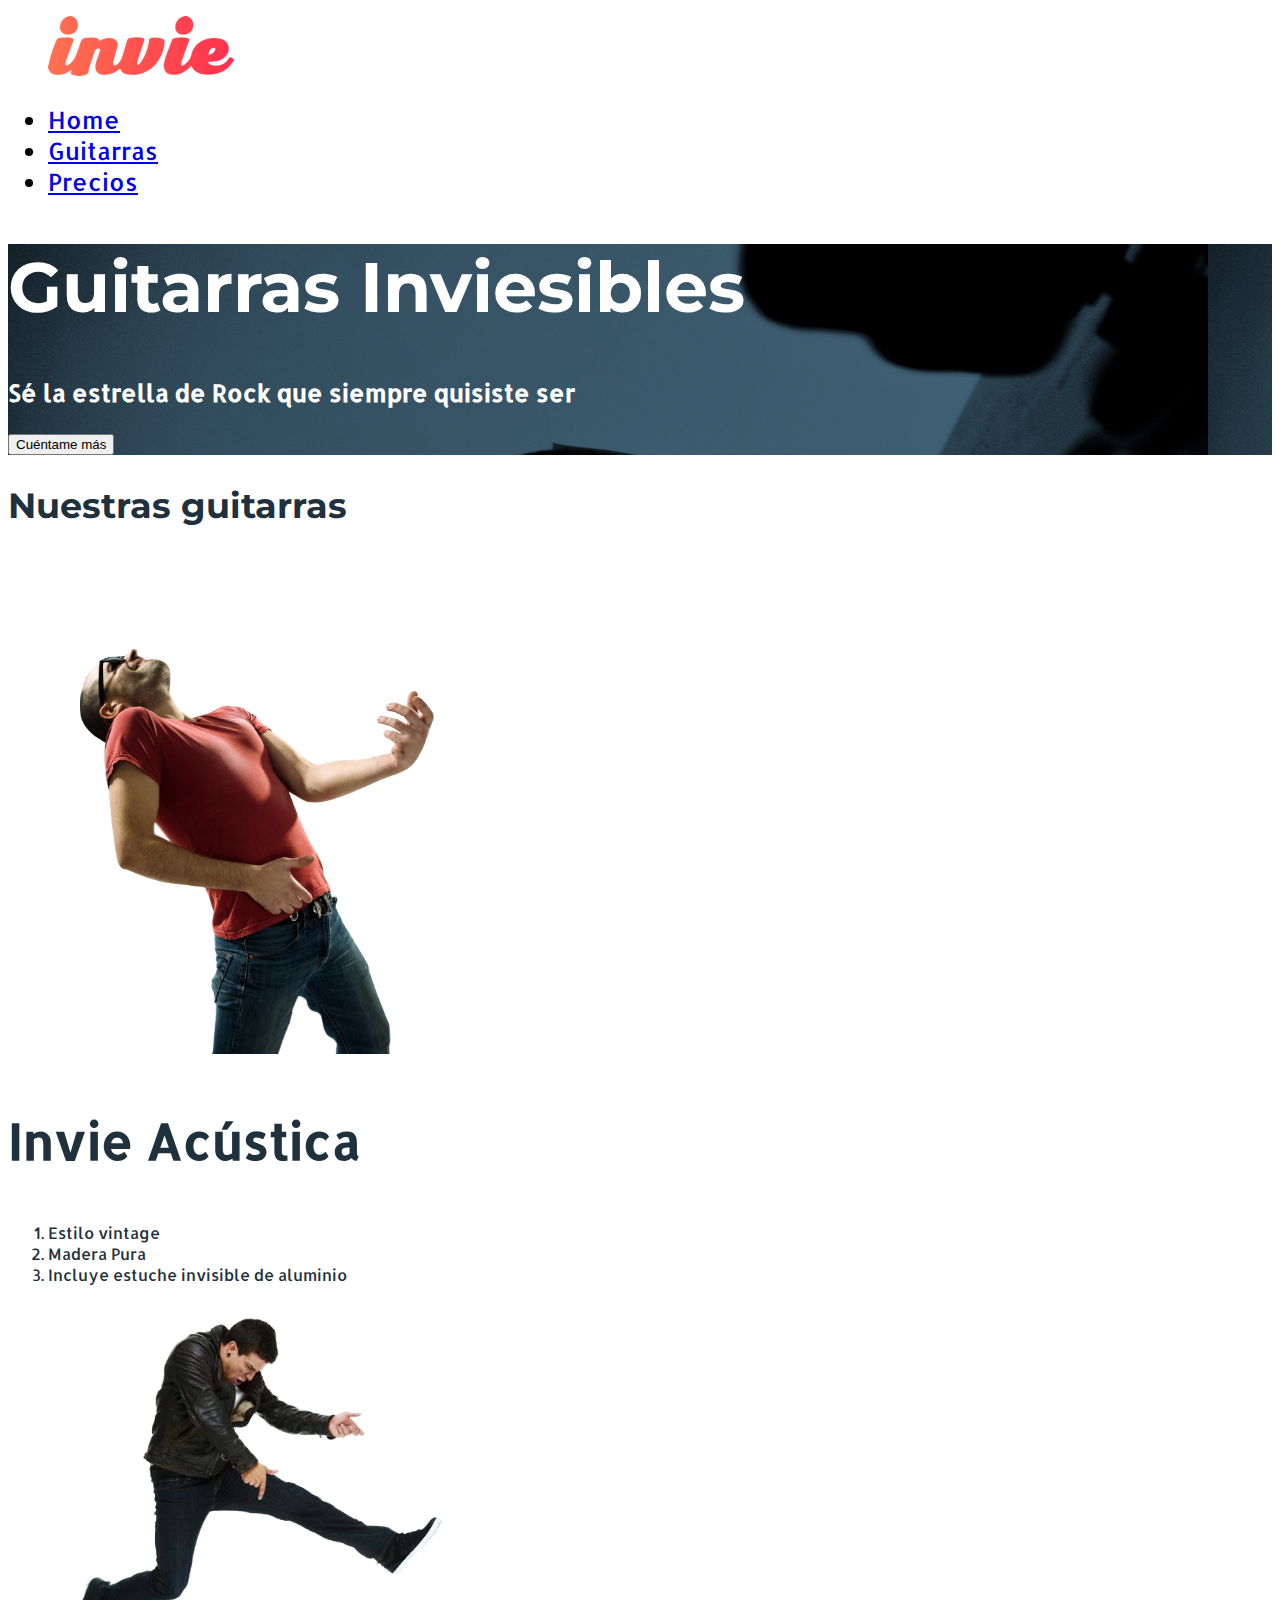
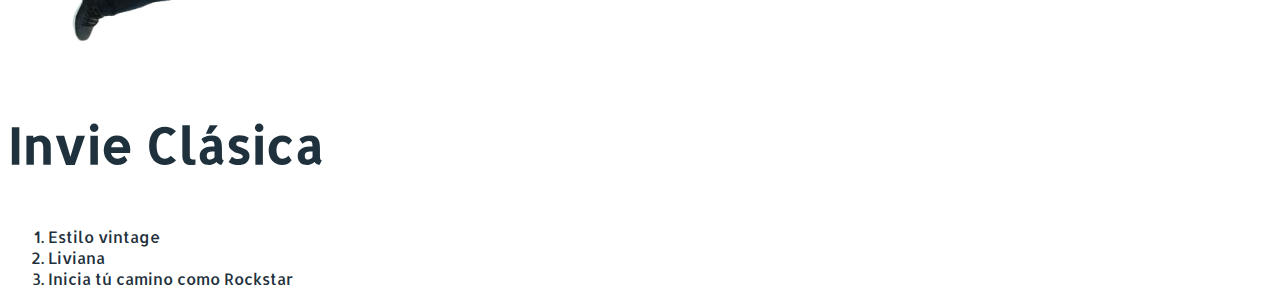
==== index.html @ d738475c "Añadiendo google fonts al proyecto" ====
<!DOCTYPE html>
<html>
  <head>
    <meta charset="utf-8">
    <title>Invie - ¡Tus mejores guiterras!</title>
    <link href="https://fonts.googleapis.com/css?family=Allerta|Montserrat" rel="stylesheet">
    <link rel="stylesheet" href="css/invie.css">
  </head>
  <body>
    <header id="header" class="header"> <!-- header -->
      <figure class="Logotipo"> <!-- Logotipo -->
        <img src="./images/invie.png" width="186" height="60" alt="Invie prototipo" />
      </figure>
      <nav class="menu"> <!-- Menú -->
        <ul>
          <li>
            <a href="index.html">Home</a>
          </li>
          <li>
            <a href="#guitarras">Guitarras</a>
          </li>
          <li>
            <a href="precios.html">Precios</a>
          </li>
        </ul>
      </nav>
    </header>
    <section id="portada" class="portada"> <!-- Portada -->
      <h1 class="titulo">Guitarras Inviesibles</h1> <!-- Título -->
      <h3 class="title-a">Sé la estrella de Rock que siempre quisiste ser</h3> <!-- resumen -->
      <button>Cuéntame más</button>
    </section>
    <section id="guitarras" class="guitarras"> <!-- Guitarras -->
      <h2>Nuestras guitarras</h2> <!-- Título -->
      <article class="guitarra"> <!-- guitarra 1 -->
        <img src="./images/invie-acustica.png" width="498"  alt= "Invie Acústica"/>
        <h3 class="title-b">Invie Acústica</h3>
        <ol>
          <li>Estilo vintage</li>
          <li>Madera Pura</li>
          <li>Incluye estuche invisible de aluminio</li>
        </ol>
      </article>
      <article class="guitarra"> <!-- guitarra 2 -->
        <img src="./images/invie-classic.png" width="498"  alt="Invie classic"/>
        <h3 class="title-b">Invie Clásica</h3>
        <ol>
          <li>Estilo vintage</li>
          <li>Liviana</li>
          <li>Inicia tú camino como Rockstar</li>
        </ol>
      </article>
    </section>
  </body>
</html>
---- css/invie.css ----
body {
  font-family: 'Allerta', sans-serif;
}
.titulo {
  font-size: 70px;
  font-family: 'Montserrat', sans-serif;
}
.title-a {
  font-size: 24px;
}
.title-b {
  font-size: 50px;
}
.menu {
  font-size: 24px;
}
.guitarras {
  color: #1F313C;
}
.guitarras  h2 {
  font-size: 35px;
  font-family: 'Montserrat', sans-serif;
}
.portada {
  background-image: url('../images/background.png');
  color: white;
}
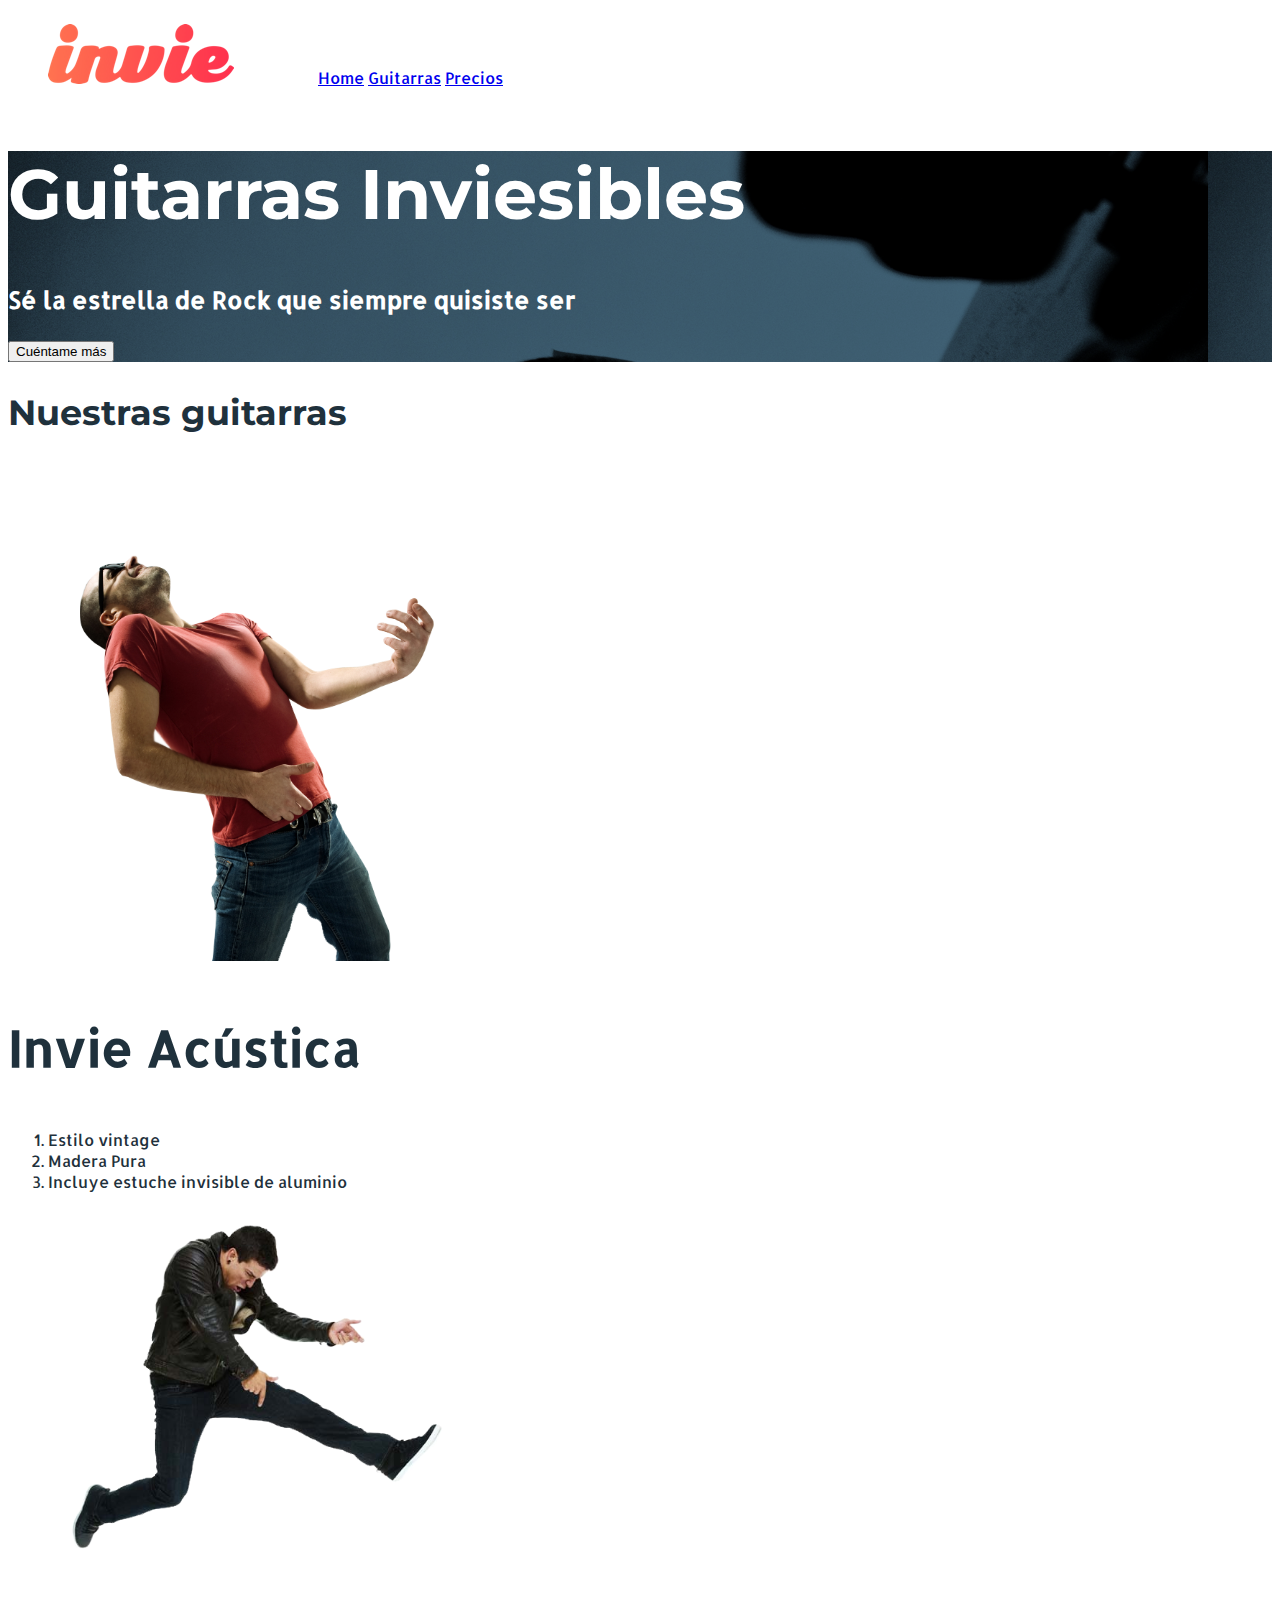
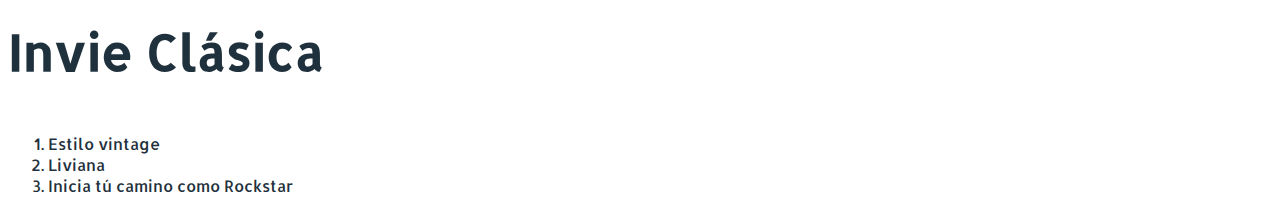
==== commit 09d2a8e9: "Entendiendo display block, inline e inline-block" ====
--- a/index.html
+++ b/index.html
@@ -8,7 +8,7 @@
   </head>
   <body>
     <header id="header" class="header"> <!-- header -->
-      <figure class="Logotipo"> <!-- Logotipo -->
+      <figure class="logotipo"> <!-- Logotipo -->
         <img src="./images/invie.png" width="186" height="60" alt="Invie prototipo" />
       </figure>
       <nav class="menu"> <!-- Menú -->
--- a/css/invie.css
+++ b/css/invie.css
@@ -12,9 +12,6 @@
 .title-b {
   font-size: 50px;
 }
-.menu {
-  font-size: 24px;
-}
 .guitarras {
   color: #1F313C;
 }
@@ -26,3 +23,6 @@
   background-image: url('../images/background.png');
   color: white;
 }
+.logotipo, .menu, .menu li {
+  display: inline-block;
+}
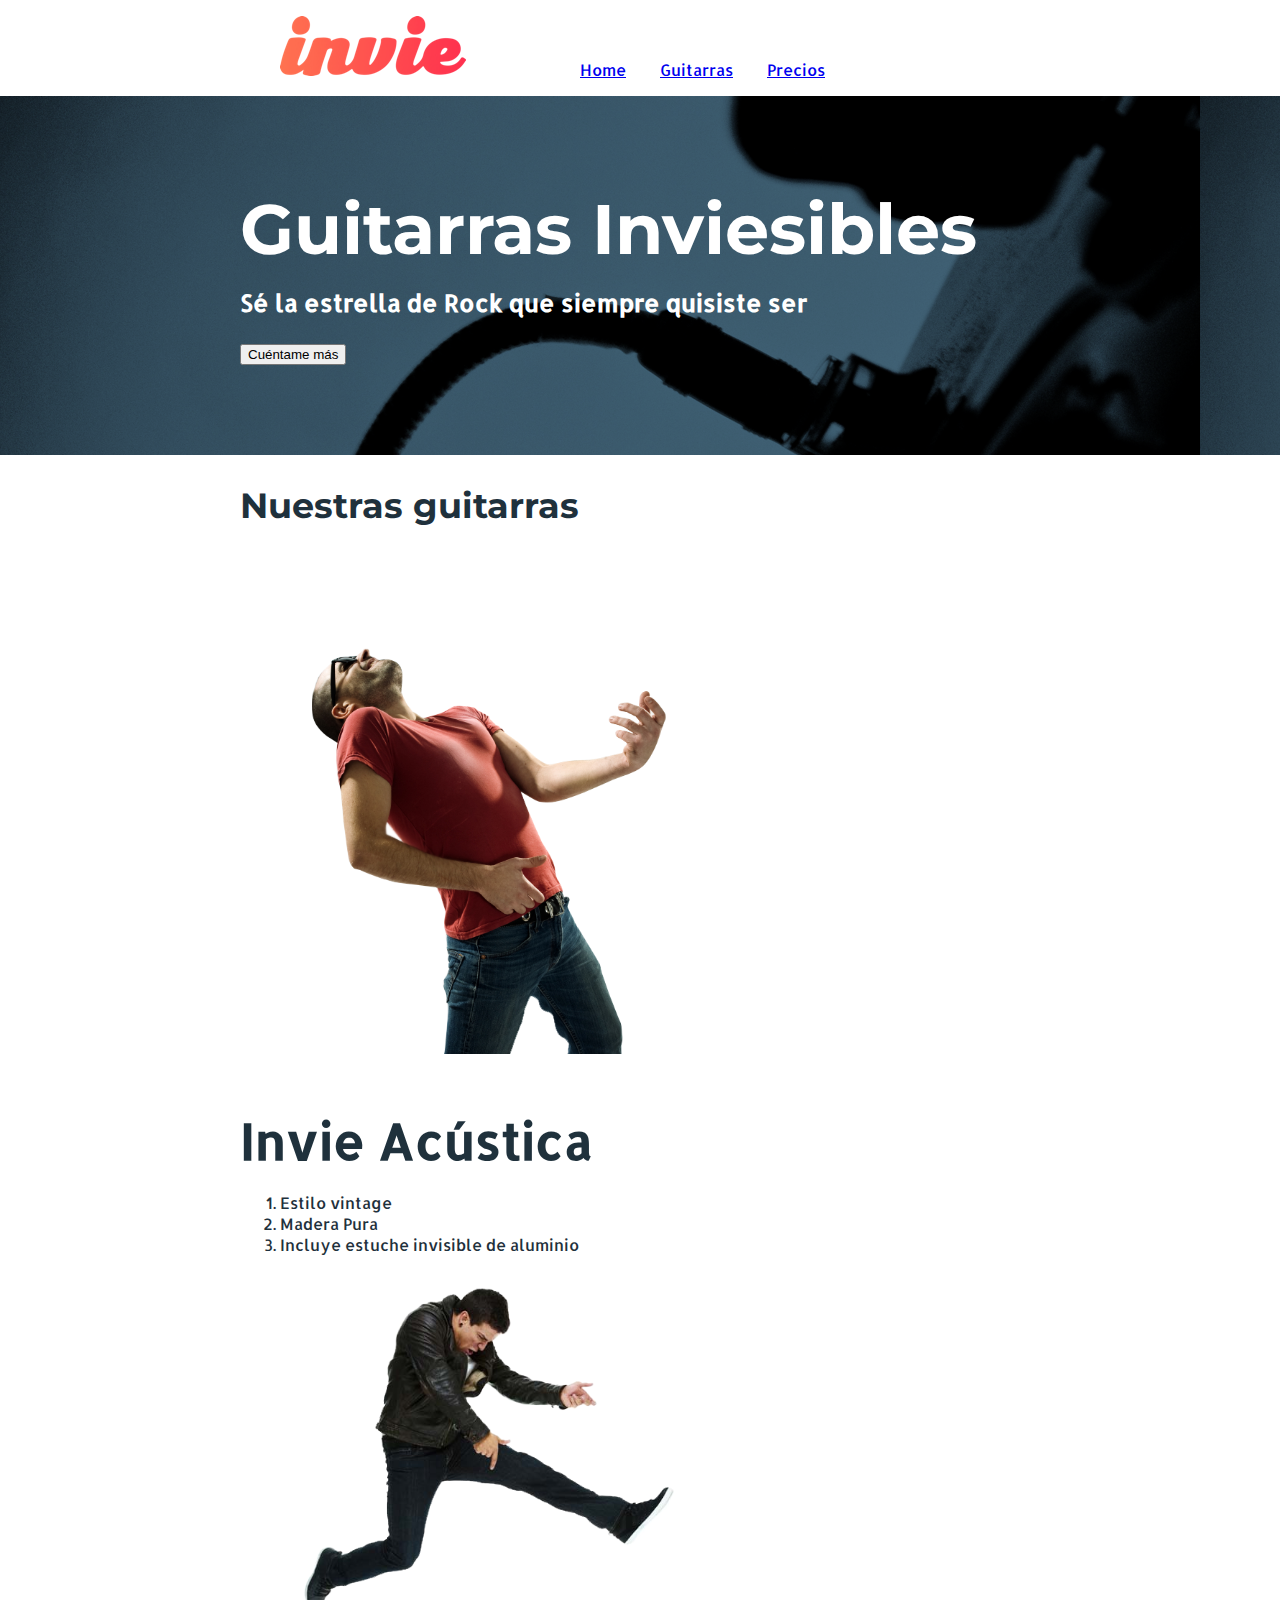
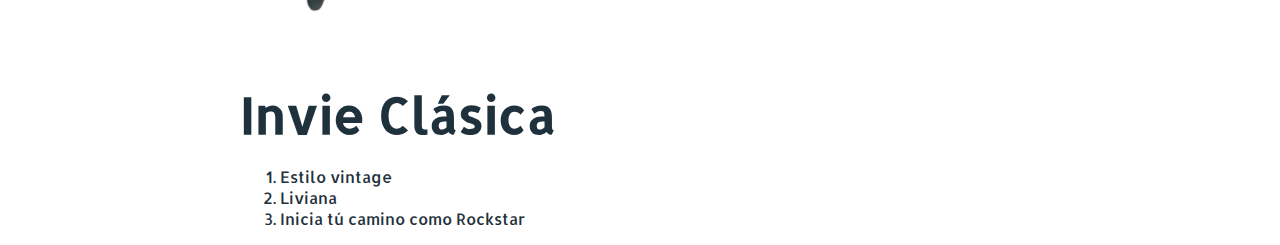
==== commit 36ec1cba: "Aplicando el modelo de caja al proyecto y creando multiples clases para una etiqueta" ====
--- a/index.html
+++ b/index.html
@@ -7,7 +7,7 @@
     <link rel="stylesheet" href="css/invie.css">
   </head>
   <body>
-    <header id="header" class="header"> <!-- header -->
+    <header id="header" class="header contenedor"> <!-- header -->
       <figure class="logotipo"> <!-- Logotipo -->
         <img src="./images/invie.png" width="186" height="60" alt="Invie prototipo" />
       </figure>
@@ -26,11 +26,13 @@
       </nav>
     </header>
     <section id="portada" class="portada"> <!-- Portada -->
-      <h1 class="titulo">Guitarras Inviesibles</h1> <!-- Título -->
-      <h3 class="title-a">Sé la estrella de Rock que siempre quisiste ser</h3> <!-- resumen -->
-      <button>Cuéntame más</button>
+      <div class="contenedor">
+        <h1 class="titulo">Guitarras Inviesibles</h1> <!-- Título -->
+        <h3 class="title-a">Sé la estrella de Rock que siempre quisiste ser</h3> <!-- resumen -->
+        <button>Cuéntame más</button>
+      </div>
     </section>
-    <section id="guitarras" class="guitarras"> <!-- Guitarras -->
+    <section id="guitarras" class="guitarras contenedor"> <!-- Guitarras -->
       <h2>Nuestras guitarras</h2> <!-- Título -->
       <article class="guitarra"> <!-- guitarra 1 -->
         <img src="./images/invie-acustica.png" width="498"  alt= "Invie Acústica"/>
--- a/css/invie.css
+++ b/css/invie.css
@@ -1,16 +1,21 @@
 
 body {
   font-family: 'Allerta', sans-serif;
+  margin: 0;
 }
 .titulo {
   font-size: 70px;
   font-family: 'Montserrat', sans-serif;
+  margin-bottom: 15px;
+  margin-top: 70px;
 }
 .title-a {
   font-size: 24px;
+  margin-top: 0;
 }
 .title-b {
   font-size: 50px;
+  margin-bottom: 20px;
 }
 .guitarras {
   color: #1F313C;
@@ -22,7 +27,19 @@
 .portada {
   background-image: url('../images/background.png');
   color: white;
+  padding: 20px;
 }
-.logotipo, .menu, .menu li {
+.portada button {
+  margin-bottom: 70px;
+}
+.menu li {
+  display:  inline-block;
+  margin-left: 30px;
+}
+.logotipo, .menu{
   display: inline-block;
 }
+.contenedor {
+  width: 800px;
+  margin: auto;
+}
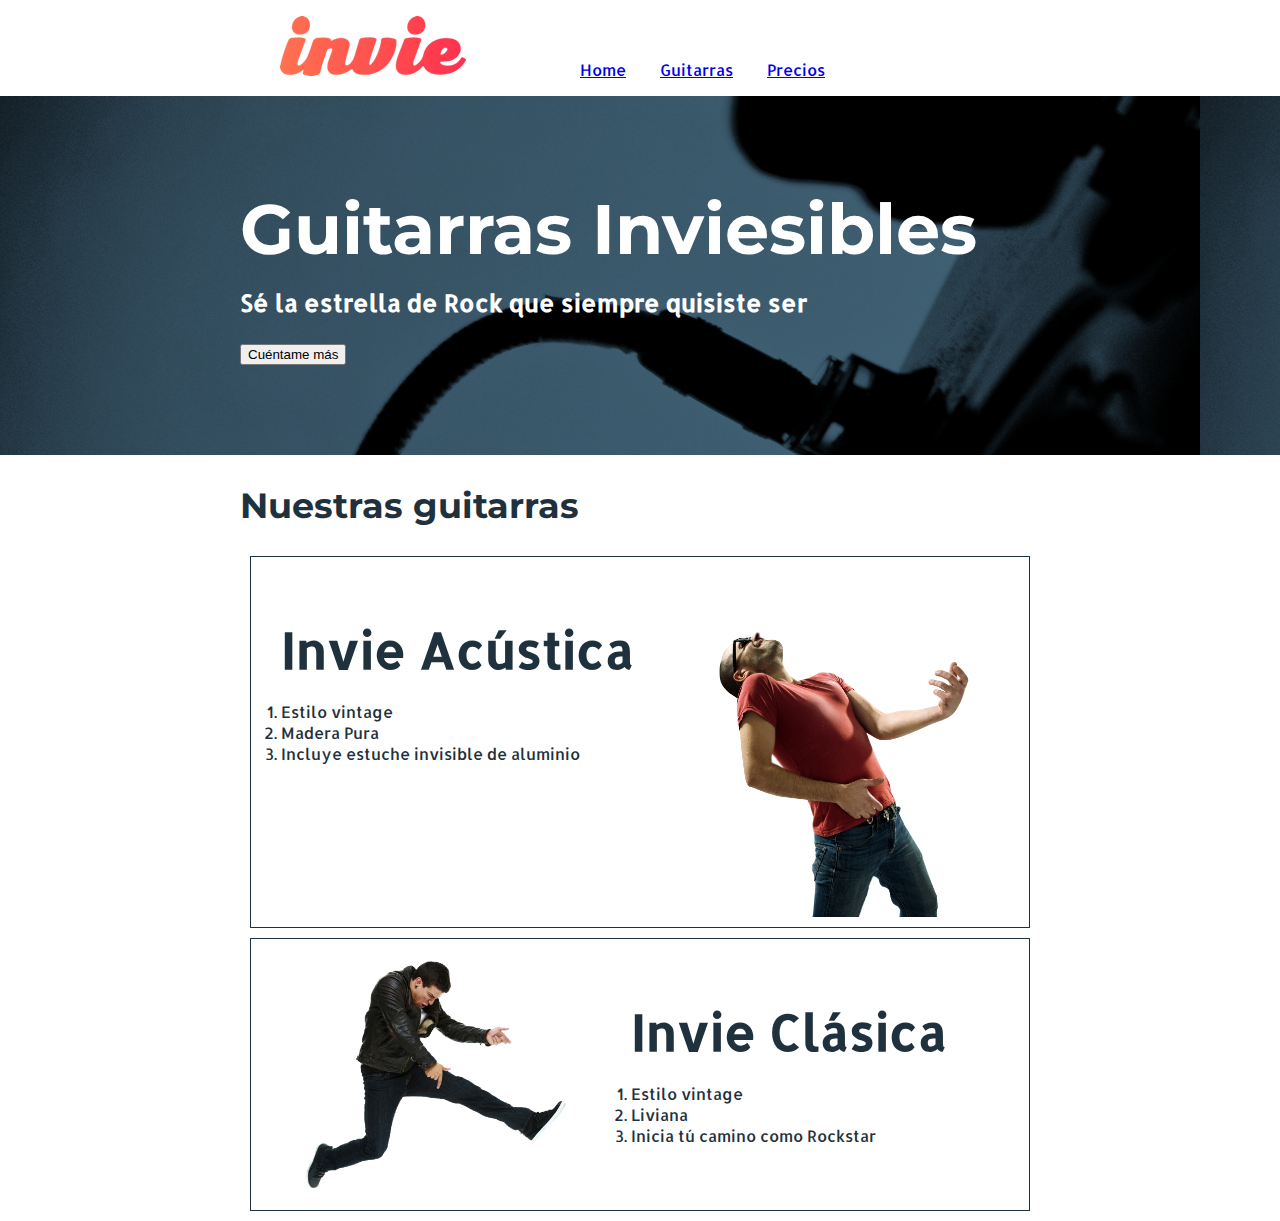
==== commit 1da50b91: "Añadiendo float para que las imagenes floten" ====
--- a/index.html
+++ b/index.html
@@ -35,22 +35,26 @@
     <section id="guitarras" class="guitarras contenedor"> <!-- Guitarras -->
       <h2>Nuestras guitarras</h2> <!-- Título -->
       <article class="guitarra"> <!-- guitarra 1 -->
-        <img src="./images/invie-acustica.png" width="498"  alt= "Invie Acústica"/>
-        <h3 class="title-b">Invie Acústica</h3>
-        <ol>
-          <li>Estilo vintage</li>
-          <li>Madera Pura</li>
-          <li>Incluye estuche invisible de aluminio</li>
-        </ol>
+        <img class="derecha"src="./images/invie-acustica.png" width="350" alt= "Invie Acústica"/>
+        <div class="contenedor-guitarra-a">
+          <h3 class="title-b">Invie Acústica</h3>
+          <ol>
+            <li>Estilo vintage</li>
+            <li>Madera Pura</li>
+            <li>Incluye estuche invisible de aluminio</li>
+          </ol>
+        </div>
       </article>
       <article class="guitarra"> <!-- guitarra 2 -->
-        <img src="./images/invie-classic.png" width="498"  alt="Invie classic"/>
-        <h3 class="title-b">Invie Clásica</h3>
-        <ol>
-          <li>Estilo vintage</li>
-          <li>Liviana</li>
-          <li>Inicia tú camino como Rockstar</li>
-        </ol>
+        <img class="izquierda"src="./images/invie-classic.png" width="350"  alt="Invie classic"/>
+        <div class="contenedor-guitarra-b">
+          <h3 class="title-b">Invie Clásica</h3>
+          <ol>
+            <li>Estilo vintage</li>
+            <li>Liviana</li>
+            <li>Inicia tú camino como Rockstar</li>
+          </ol>
+        </div>
       </article>
     </section>
   </body>
--- a/css/invie.css
+++ b/css/invie.css
@@ -43,3 +43,24 @@
   width: 800px;
   margin: auto;
 }
+.guitarra {
+  overflow: hidden;
+  border: 1px solid #1F313C;
+  padding: 10px;
+  margin: 10px;
+}
+.guitarra ol {
+  padding: 0;
+}
+.derecha {
+  float: right;
+}
+.izquierda {
+  float: left;
+}
+.contenedor-guitarra-a {
+  padding-left: 20px;
+}
+.contenedor-guitarra-b {
+  margin-left: 370px;
+}
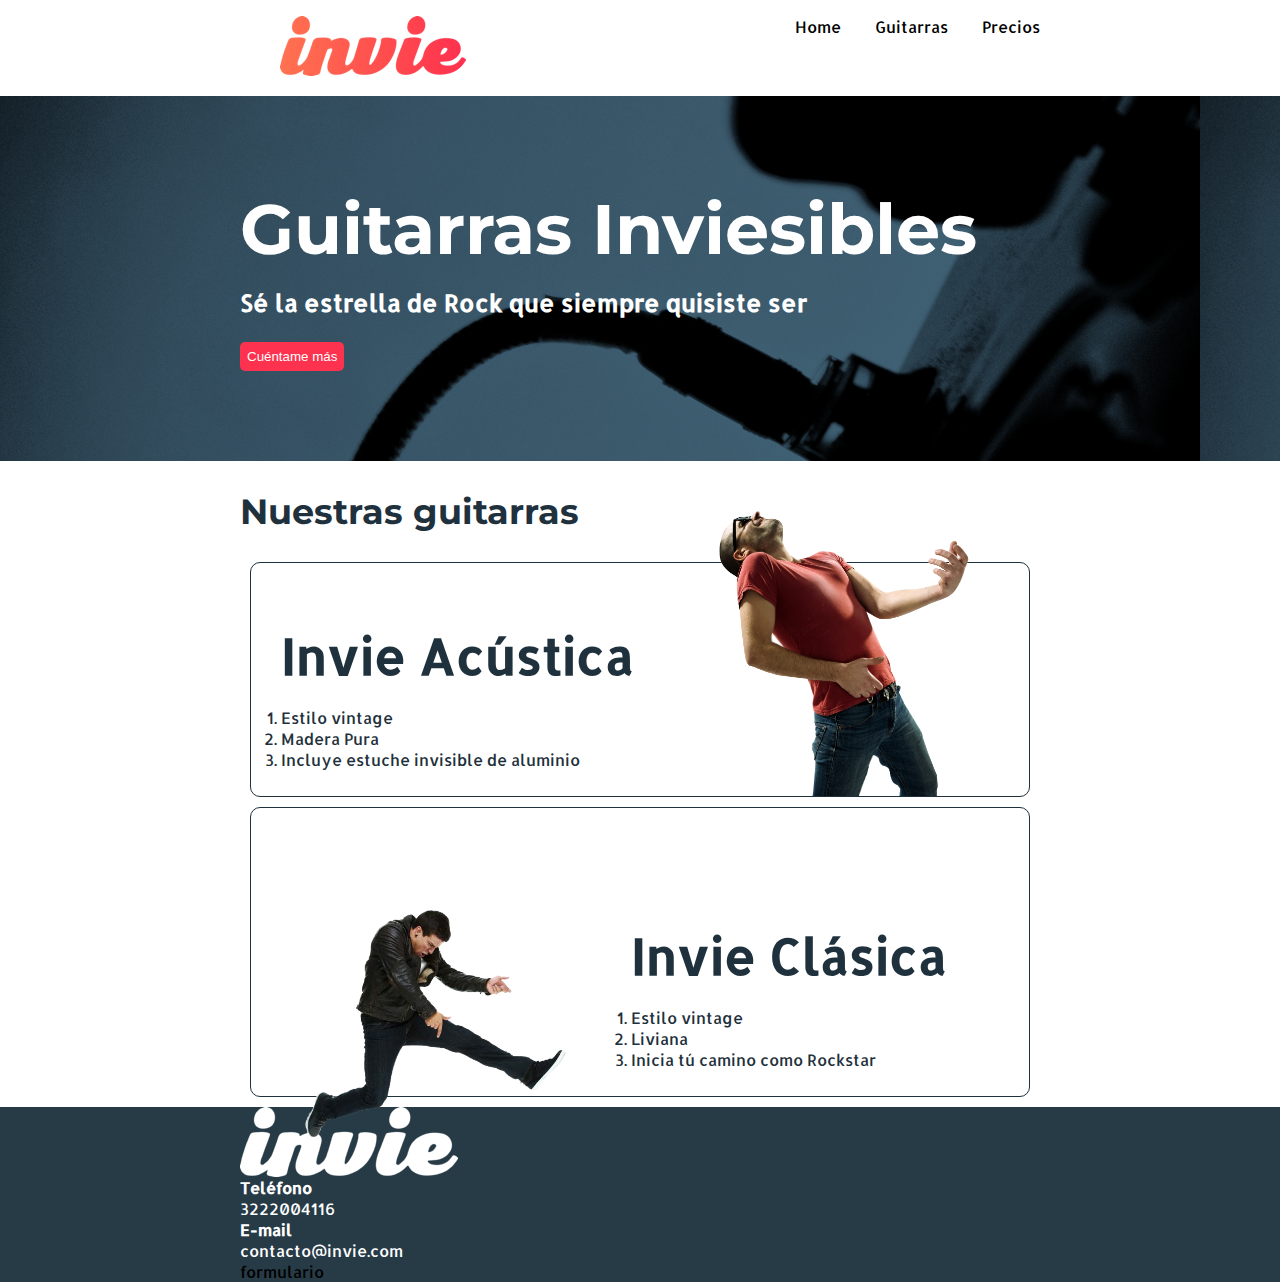
==== commit 675be5af: "Agregando el footer y dentro del footer, enlaces tipo tel y mailto" ====
--- a/index.html
+++ b/index.html
@@ -58,4 +58,16 @@
       </article>
     </section>
   </body>
+  <footer class="footer">
+    <div class="contenedor">
+      <div class="contacto">
+        <img src="images/invie-white.png" alt="logotipo blanco">
+        <a href="tel:+573222004116"><strong>Teléfono</strong><span>3222004116</span></a>
+        <a href="mailto:contacto@invie.com"><strong>E-mail</strong><span>contacto@invie.com</span></a>
+      </div>
+      <div class="">
+        formulario
+      </div>
+    </div>
+  </footer>
 </html>
--- a/css/invie.css
+++ b/css/invie.css
@@ -1,7 +1,17 @@
 
+.header {
+  position: relative;
+}
 body {
   font-family: 'Allerta', sans-serif;
   margin: 0;
+}
+button {
+  border-radius: 5px;
+  border: none;
+  background: #fd324e;
+  color: white;
+  padding: 7px;
 }
 .titulo {
   font-size: 70px;
@@ -20,6 +30,15 @@
 .guitarras {
   color: #1F313C;
 }
+.guitarra {
+  padding: 10px;
+  margin: 10px;
+  border: 1px solid #1F313C;
+  border-radius: 10px;
+}
+.guitarra ol {
+  padding: 0;
+}
 .guitarras  h2 {
   font-size: 35px;
   font-family: 'Montserrat', sans-serif;
@@ -36,27 +55,31 @@
   display:  inline-block;
   margin-left: 30px;
 }
-.logotipo, .menu{
+.menu {
+  display: inline-block;
+  position: absolute;
+  right: 0;
+}
+.menu a {
+  text-decoration: none;
+  color: black;
+}
+.logotipo{
   display: inline-block;
 }
 .contenedor {
   width: 800px;
   margin: auto;
 }
-.guitarra {
-  overflow: hidden;
-  border: 1px solid #1F313C;
-  padding: 10px;
-  margin: 10px;
-}
-.guitarra ol {
-  padding: 0;
-}
 .derecha {
   float: right;
+  position: relative;
+  top: -127px;
 }
 .izquierda {
   float: left;
+  position: relative;
+  top: 80px;
 }
 .contenedor-guitarra-a {
   padding-left: 20px;
@@ -64,3 +87,16 @@
 .contenedor-guitarra-b {
   margin-left: 370px;
 }
+.footer {
+  background: #273b47;
+}
+.contacto img {
+  display: block;
+}
+.contacto strong {
+  display: block;
+}
+.contacto a {
+  color: white;
+  text-decoration: none;
+}
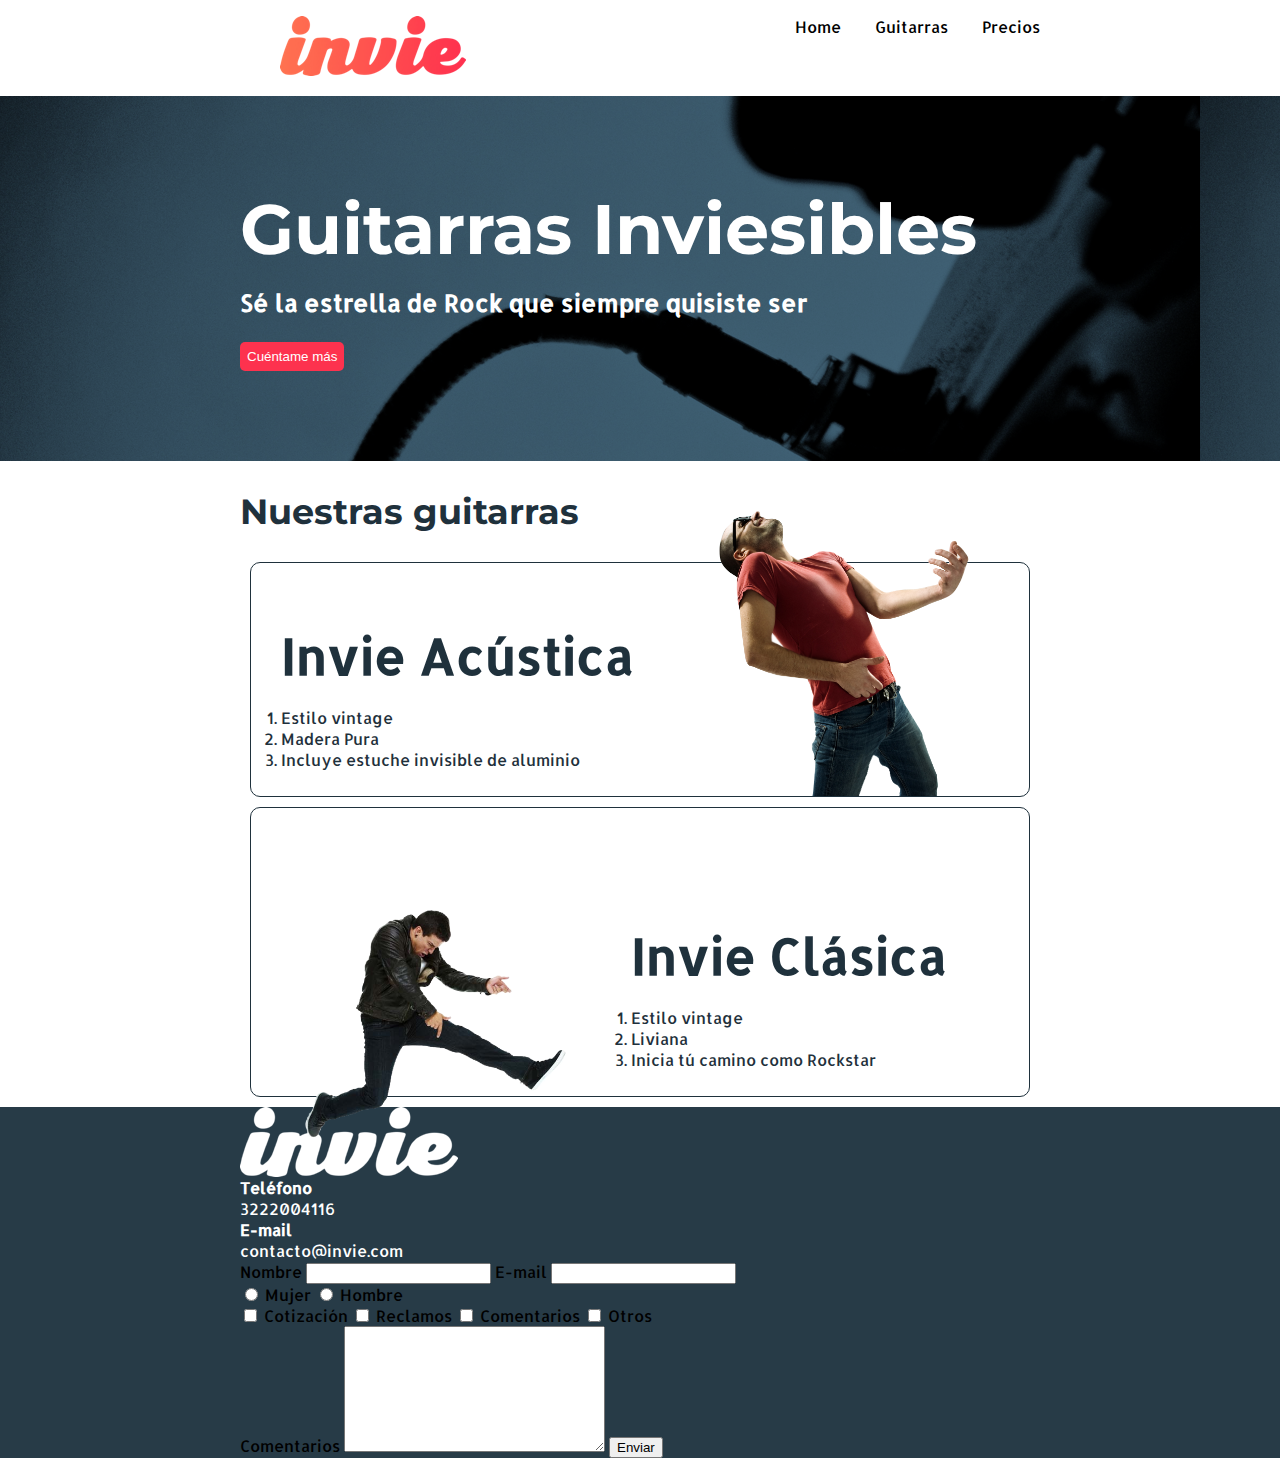
==== commit 061a41c4: "Agregando la semántica del footer" ====
--- a/index.html
+++ b/index.html
@@ -1,7 +1,7 @@
 <!DOCTYPE html>
 <html>
   <head>
-    <meta charset="utf-8">
+    <meta charset="utf-8" />
     <title>Invie - ¡Tus mejores guiterras!</title>
     <link href="https://fonts.googleapis.com/css?family=Allerta|Montserrat" rel="stylesheet">
     <link rel="stylesheet" href="css/invie.css">
@@ -65,9 +65,37 @@
         <a href="tel:+573222004116"><strong>Teléfono</strong><span>3222004116</span></a>
         <a href="mailto:contacto@invie.com"><strong>E-mail</strong><span>contacto@invie.com</span></a>
       </div>
-      <div class="">
-        formulario
-      </div>
+      <form class="formulario">
+        <label for="nombre">Nombre</label>
+          <input type="text" required id="nombre" name="nombre"/>
+        <label for="mail">E-mail</label>
+          <input type="email" required id="mail" name="email"/>
+        <div class="sexo">
+          <label for="mujer"></label>
+          <input type="radio" id="mujer" name="sexo" value="mujer"> Mujer
+          <label for="hombre"></label>
+          <input type="radio" id="hombre" name="sexo" value="hombre"> Hombre
+        </div>
+        <div class="intereses">
+          <label for="cotizacion">
+            <input type="checkbox" id="cotizacion" name="intereses" value="cotizacion"> Cotización
+          </label>
+          <label for="reclamos">
+            <input type="checkbox" id="reclamos" name="intereses"value="reclamos"> Reclamos
+          </label>
+          <label for="comentarios">
+            <input type="checkbox" id="comentarios" name="intereses" value="comentarios"> Comentarios
+          </label>
+          <label for="otros">
+            <input type="checkbox" id="otros" name="intereses" value="otros">  Otros
+          </label>
+        </div>
+        <div class="asunto">
+          <label for="comentarios">Comentarios</label>
+          <textarea name="comentarios" id="comentarios" rows="8" cols="30"></textarea>
+          <input type="submit" name="" value="Enviar">
+        </div>
+      </form>
     </div>
   </footer>
 </html>
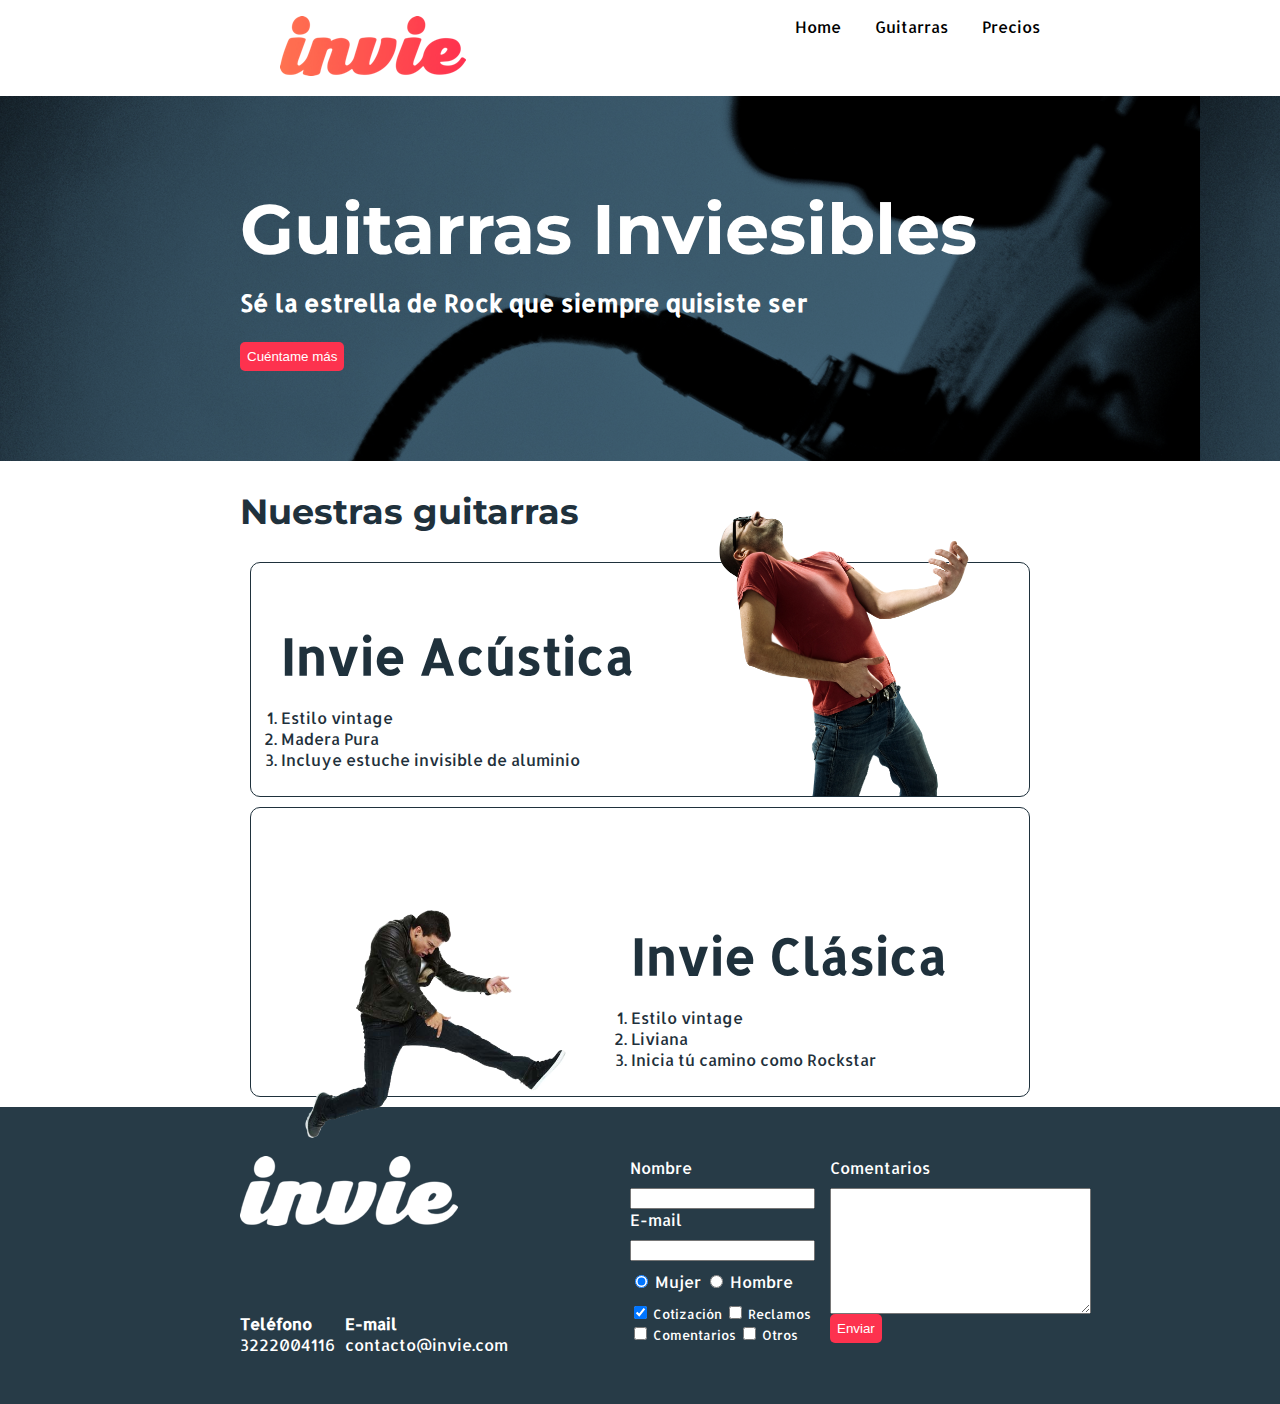
==== commit 68c6a0be: "Estilizando el footer con Flex" ====
--- a/index.html
+++ b/index.html
@@ -29,7 +29,7 @@
       <div class="contenedor">
         <h1 class="titulo">Guitarras Inviesibles</h1> <!-- Título -->
         <h3 class="title-a">Sé la estrella de Rock que siempre quisiste ser</h3> <!-- resumen -->
-        <button>Cuéntame más</button>
+        <button class="button">Cuéntame más</button>
       </div>
     </section>
     <section id="guitarras" class="guitarras contenedor"> <!-- Guitarras -->
@@ -66,34 +66,36 @@
         <a href="mailto:contacto@invie.com"><strong>E-mail</strong><span>contacto@invie.com</span></a>
       </div>
       <form class="formulario">
-        <label for="nombre">Nombre</label>
+        <div class="col1">
+          <label for="nombre">Nombre</label>
           <input type="text" required id="nombre" name="nombre"/>
-        <label for="mail">E-mail</label>
+          <label for="mail">E-mail</label>
           <input type="email" required id="mail" name="email"/>
-        <div class="sexo">
-          <label for="mujer"></label>
-          <input type="radio" id="mujer" name="sexo" value="mujer"> Mujer
-          <label for="hombre"></label>
-          <input type="radio" id="hombre" name="sexo" value="hombre"> Hombre
+          <div class="sexo">
+            <label for="mujer"></label>
+            <input type="radio" id="mujer" name="sexo" value="mujer" checked> Mujer
+            <label for="hombre"></label>
+            <input type="radio" id="hombre" name="sexo" value="hombre"> Hombre
+          </div>
+          <div class="intereses">
+            <label for="cotizacion">
+              <input type="checkbox"id="cotizacion" name="intereses" value="cotizacion" checked> Cotización
+            </label>
+            <label for="reclamos">
+              <input type="checkbox" id="reclamos" name="intereses"value="reclamos"> Reclamos
+            </label>
+            <label for="comentarios">
+              <input type="checkbox" id="comentarios" name="intereses" value="comentarios"> Comentarios
+            </label>
+            <label for="otros">
+              <input type="checkbox" id="otros" name="intereses" value="otros"> Otros
+            </label>
+          </div>
         </div>
-        <div class="intereses">
-          <label for="cotizacion">
-            <input type="checkbox" id="cotizacion" name="intereses" value="cotizacion"> Cotización
-          </label>
-          <label for="reclamos">
-            <input type="checkbox" id="reclamos" name="intereses"value="reclamos"> Reclamos
-          </label>
-          <label for="comentarios">
-            <input type="checkbox" id="comentarios" name="intereses" value="comentarios"> Comentarios
-          </label>
-          <label for="otros">
-            <input type="checkbox" id="otros" name="intereses" value="otros">  Otros
-          </label>
-        </div>
-        <div class="asunto">
-          <label for="comentarios">Comentarios</label>
-          <textarea name="comentarios" id="comentarios" rows="8" cols="30"></textarea>
-          <input type="submit" name="" value="Enviar">
+        <div class="col2">
+          <label for="asunto">Comentarios</label>
+          <textarea name="comentarios" id="asunto" rows="8" cols="30"></textarea>
+          <input type="submit" value="Enviar" class="button">
         </div>
       </form>
     </div>
--- a/css/invie.css
+++ b/css/invie.css
@@ -6,7 +6,7 @@
   font-family: 'Allerta', sans-serif;
   margin: 0;
 }
-button {
+.button {
   border-radius: 5px;
   border: none;
   background: #fd324e;
@@ -90,8 +90,15 @@
 .footer {
   background: #273b47;
 }
+.contacto{
+  display: flex;
+  width: 300px;
+  flex-wrap: wrap;
+  align-items: center;
+}
 .contacto img {
   display: block;
+  margin: 10px 0 0 0;
 }
 .contacto strong {
   display: block;
@@ -99,4 +106,34 @@
 .contacto a {
   color: white;
   text-decoration: none;
+  margin: 10px 10px 10px 0;
 }
+.footer .contenedor{
+  display: flex;
+  justify-content: space-between;
+}
+.formulario {
+  display: flex;
+  width: 400px;
+  color: white;
+  padding: 50px 10px;
+}
+.formulario label, .sexo, .intereses {
+  margin-bottom: 10px;
+}
+.col1, .col2 {
+  display: flex;
+  flex-direction: column;
+}
+.col1 {
+  margin-right: 15px;
+}
+.col2 {
+  align-items: flex-start;
+}
+.intereses label {
+  font-size: 13px;
+}
+.sexo {
+  margin-top: 10px
+}
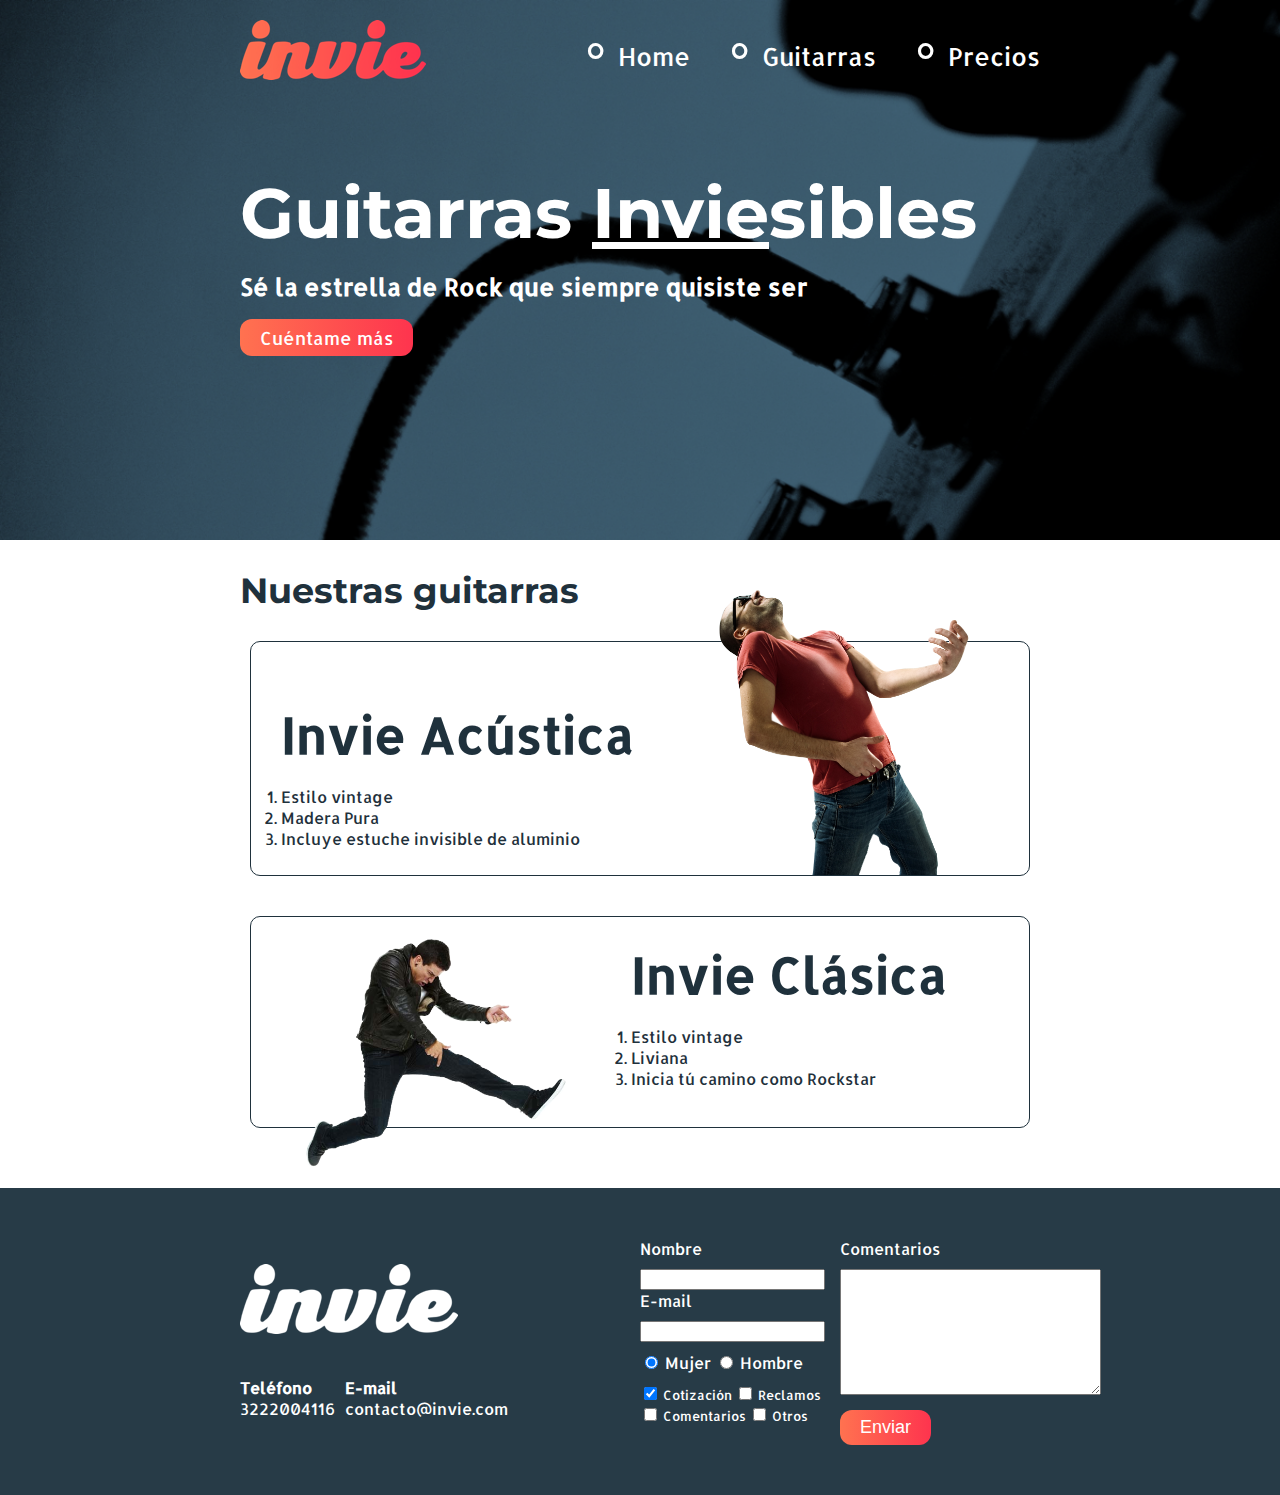
==== commit 9f8bdc64: "Puliendo detalles" ====
--- a/index.html
+++ b/index.html
@@ -7,29 +7,29 @@
     <link rel="stylesheet" href="css/invie.css">
   </head>
   <body>
-    <header id="header" class="header contenedor"> <!-- header -->
-      <figure class="logotipo"> <!-- Logotipo -->
-        <img src="./images/invie.png" width="186" height="60" alt="Invie prototipo" />
-      </figure>
-      <nav class="menu"> <!-- Menú -->
-        <ul>
-          <li>
-            <a href="index.html">Home</a>
-          </li>
-          <li>
-            <a href="#guitarras">Guitarras</a>
-          </li>
-          <li>
-            <a href="precios.html">Precios</a>
-          </li>
-        </ul>
-      </nav>
-    </header>
-    <section id="portada" class="portada"> <!-- Portada -->
+    <section id="portada" class="portada background"> <!-- Portada -->
+      <header id="header" class="header contenedor"> <!-- header -->
+        <figure class="logotipo"> <!-- Logotipo -->
+          <img src="./images/invie.png" width="186" height="60" alt="Invie prototipo" />
+        </figure>
+        <nav class="menu"> <!-- Menú -->
+          <ul>
+            <li>
+              <a href="index.html">Home</a>
+            </li>
+            <li>
+              <a href="index.html#guitarras">Guitarras</a>
+            </li>
+            <li>
+              <a href="precios.html">Precios</a>
+            </li>
+          </ul>
+        </nav>
+      </header>
       <div class="contenedor">
-        <h1 class="titulo">Guitarras Inviesibles</h1> <!-- Título -->
+        <h1 class="titulo">Guitarras <span>Invie</span>sibles</h1> <!-- Título -->
         <h3 class="title-a">Sé la estrella de Rock que siempre quisiste ser</h3> <!-- resumen -->
-        <button class="button">Cuéntame más</button>
+        <a class="button" href="#guitarras">Cuéntame más</a>
       </div>
     </section>
     <section id="guitarras" class="guitarras contenedor"> <!-- Guitarras -->
@@ -45,7 +45,7 @@
           </ol>
         </div>
       </article>
-      <article class="guitarra"> <!-- guitarra 2 -->
+      <article class="guitarra b"> <!-- guitarra 2 -->
         <img class="izquierda"src="./images/invie-classic.png" width="350"  alt="Invie classic"/>
         <div class="contenedor-guitarra-b">
           <h3 class="title-b">Invie Clásica</h3>
@@ -57,47 +57,47 @@
         </div>
       </article>
     </section>
+    <footer class="footer">
+      <div class="contenedor">
+        <div class="contacto">
+          <img src="images/invie-white.png" alt="logotipo blanco">
+          <a href="tel:+573222004116"><strong>Teléfono</strong><span>3222004116</span></a>
+          <a href="mailto:contacto@invie.com"><strong>E-mail</strong><span>contacto@invie.com</span></a>
+        </div>
+        <form class="formulario">
+          <div class="col1">
+            <label for="nombre">Nombre</label>
+            <input type="text" required id="nombre" name="nombre"/>
+            <label for="mail">E-mail</label>
+            <input type="email" required id="mail" name="email"/>
+            <div class="sexo">
+              <label for="mujer"></label>
+              <input type="radio" id="mujer" name="sexo" value="mujer" checked> Mujer
+              <label for="hombre"></label>
+              <input type="radio" id="hombre" name="sexo" value="hombre"> Hombre
+            </div>
+            <div class="intereses">
+              <label for="cotizacion">
+                <input type="checkbox"id="cotizacion" name="intereses" value="cotizacion" checked> Cotización
+              </label>
+              <label for="reclamos">
+                <input type="checkbox" id="reclamos" name="intereses"value="reclamos"> Reclamos
+              </label>
+              <label for="comentarios">
+                <input type="checkbox" id="comentarios" name="intereses" value="comentarios"> Comentarios
+              </label>
+              <label for="otros">
+                <input type="checkbox" id="otros" name="intereses" value="otros"> Otros
+              </label>
+            </div>
+          </div>
+          <div class="col2">
+            <label for="asunto">Comentarios</label>
+            <textarea name="comentarios" id="asunto" rows="8" cols="30"></textarea>
+            <input type="submit" value="Enviar" class="button">
+          </div>
+        </form>
+      </div>
+    </footer>
   </body>
-  <footer class="footer">
-    <div class="contenedor">
-      <div class="contacto">
-        <img src="images/invie-white.png" alt="logotipo blanco">
-        <a href="tel:+573222004116"><strong>Teléfono</strong><span>3222004116</span></a>
-        <a href="mailto:contacto@invie.com"><strong>E-mail</strong><span>contacto@invie.com</span></a>
-      </div>
-      <form class="formulario">
-        <div class="col1">
-          <label for="nombre">Nombre</label>
-          <input type="text" required id="nombre" name="nombre"/>
-          <label for="mail">E-mail</label>
-          <input type="email" required id="mail" name="email"/>
-          <div class="sexo">
-            <label for="mujer"></label>
-            <input type="radio" id="mujer" name="sexo" value="mujer" checked> Mujer
-            <label for="hombre"></label>
-            <input type="radio" id="hombre" name="sexo" value="hombre"> Hombre
-          </div>
-          <div class="intereses">
-            <label for="cotizacion">
-              <input type="checkbox"id="cotizacion" name="intereses" value="cotizacion" checked> Cotización
-            </label>
-            <label for="reclamos">
-              <input type="checkbox" id="reclamos" name="intereses"value="reclamos"> Reclamos
-            </label>
-            <label for="comentarios">
-              <input type="checkbox" id="comentarios" name="intereses" value="comentarios"> Comentarios
-            </label>
-            <label for="otros">
-              <input type="checkbox" id="otros" name="intereses" value="otros"> Otros
-            </label>
-          </div>
-        </div>
-        <div class="col2">
-          <label for="asunto">Comentarios</label>
-          <textarea name="comentarios" id="asunto" rows="8" cols="30"></textarea>
-          <input type="submit" value="Enviar" class="button">
-        </div>
-      </form>
-    </div>
-  </footer>
 </html>
--- a/css/invie.css
+++ b/css/invie.css
@@ -6,12 +6,47 @@
   font-family: 'Allerta', sans-serif;
   margin: 0;
 }
+table {
+  width: 100%;
+
+}
+th {
+  background:#273b47;
+  color: white;
+  padding: 10px 20px;
+  text-align: left;
+}
+td {
+  padding: 20px;
+}
+table, td, th {
+  border: 1px solid #273b47;
+  border-collapse: collapse;
+}
+input, textarea {
+  outline: 0;
+}
+input:focus, textarea:focus {
+  background: lightblue;
+}
+.background {
+  background-image: url('../images/background.png');
+  background-size: cover;
+}
+.contenedor {
+  width: 800px;
+  margin: auto;
+  position: relative;
+}
 .button {
-  border-radius: 5px;
+  border-radius: 12px;
   border: none;
-  background: #fd324e;
+  background: linear-gradient(to left, #fe344e, #ff7250);
   color: white;
-  padding: 7px;
+  cursor: pointer;
+  text-decoration: none;
+  padding: 7px 20px;
+  font-size: 18px;
 }
 .titulo {
   font-size: 70px;
@@ -27,33 +62,47 @@
   font-size: 50px;
   margin-bottom: 20px;
 }
+.titulo span {
+  text-decoration: underline;
+}
 .guitarras {
   color: #1F313C;
+  margin-bottom: 60px;
 }
 .guitarra {
   padding: 10px;
-  margin: 10px;
+  margin: 10px 10px 40px 10px;
   border: 1px solid #1F313C;
   border-radius: 10px;
 }
 .guitarra ol {
   padding: 0;
 }
+.guitarra.b {
+  height: 190px;
+}
 .guitarras  h2 {
   font-size: 35px;
   font-family: 'Montserrat', sans-serif;
 }
 .portada {
-  background-image: url('../images/background.png');
   color: white;
   padding: 20px;
+  height: 500px;
 }
 .portada button {
   margin-bottom: 70px;
 }
 .menu li {
   display:  inline-block;
+  font-size: 25px;
   margin-left: 30px;
+}
+.menu li::before{
+  content: '∘';
+  font-size: 50px;
+  line-height: 20px;
+  color: white;
 }
 .menu {
   display: inline-block;
@@ -62,15 +111,14 @@
 }
 .menu a {
   text-decoration: none;
-  color: black;
+  color: white;
 }
 .logotipo{
   display: inline-block;
+  margin-left: 0;
+  margin-top: 0;
 }
-.contenedor {
-  width: 800px;
-  margin: auto;
-}
+
 .derecha {
   float: right;
   position: relative;
@@ -79,16 +127,19 @@
 .izquierda {
   float: left;
   position: relative;
-  top: 80px;
 }
 .contenedor-guitarra-a {
   padding-left: 20px;
 }
 .contenedor-guitarra-b {
   margin-left: 370px;
+  position: relative;
+  bottom: 60px;
 }
 .footer {
+  display: block;
   background: #273b47;
+  padding: 50px 10px;
 }
 .contacto{
   display: flex;
@@ -116,7 +167,6 @@
   display: flex;
   width: 400px;
   color: white;
-  padding: 50px 10px;
 }
 .formulario label, .sexo, .intereses {
   margin-bottom: 10px;
@@ -131,9 +181,15 @@
 .col2 {
   align-items: flex-start;
 }
+.col2 .button {
+  margin-top: 15px;
+}
 .intereses label {
   font-size: 13px;
 }
 .sexo {
   margin-top: 10px
 }
+.tabla {
+  margin: 50px 0 200px 0;
+}
